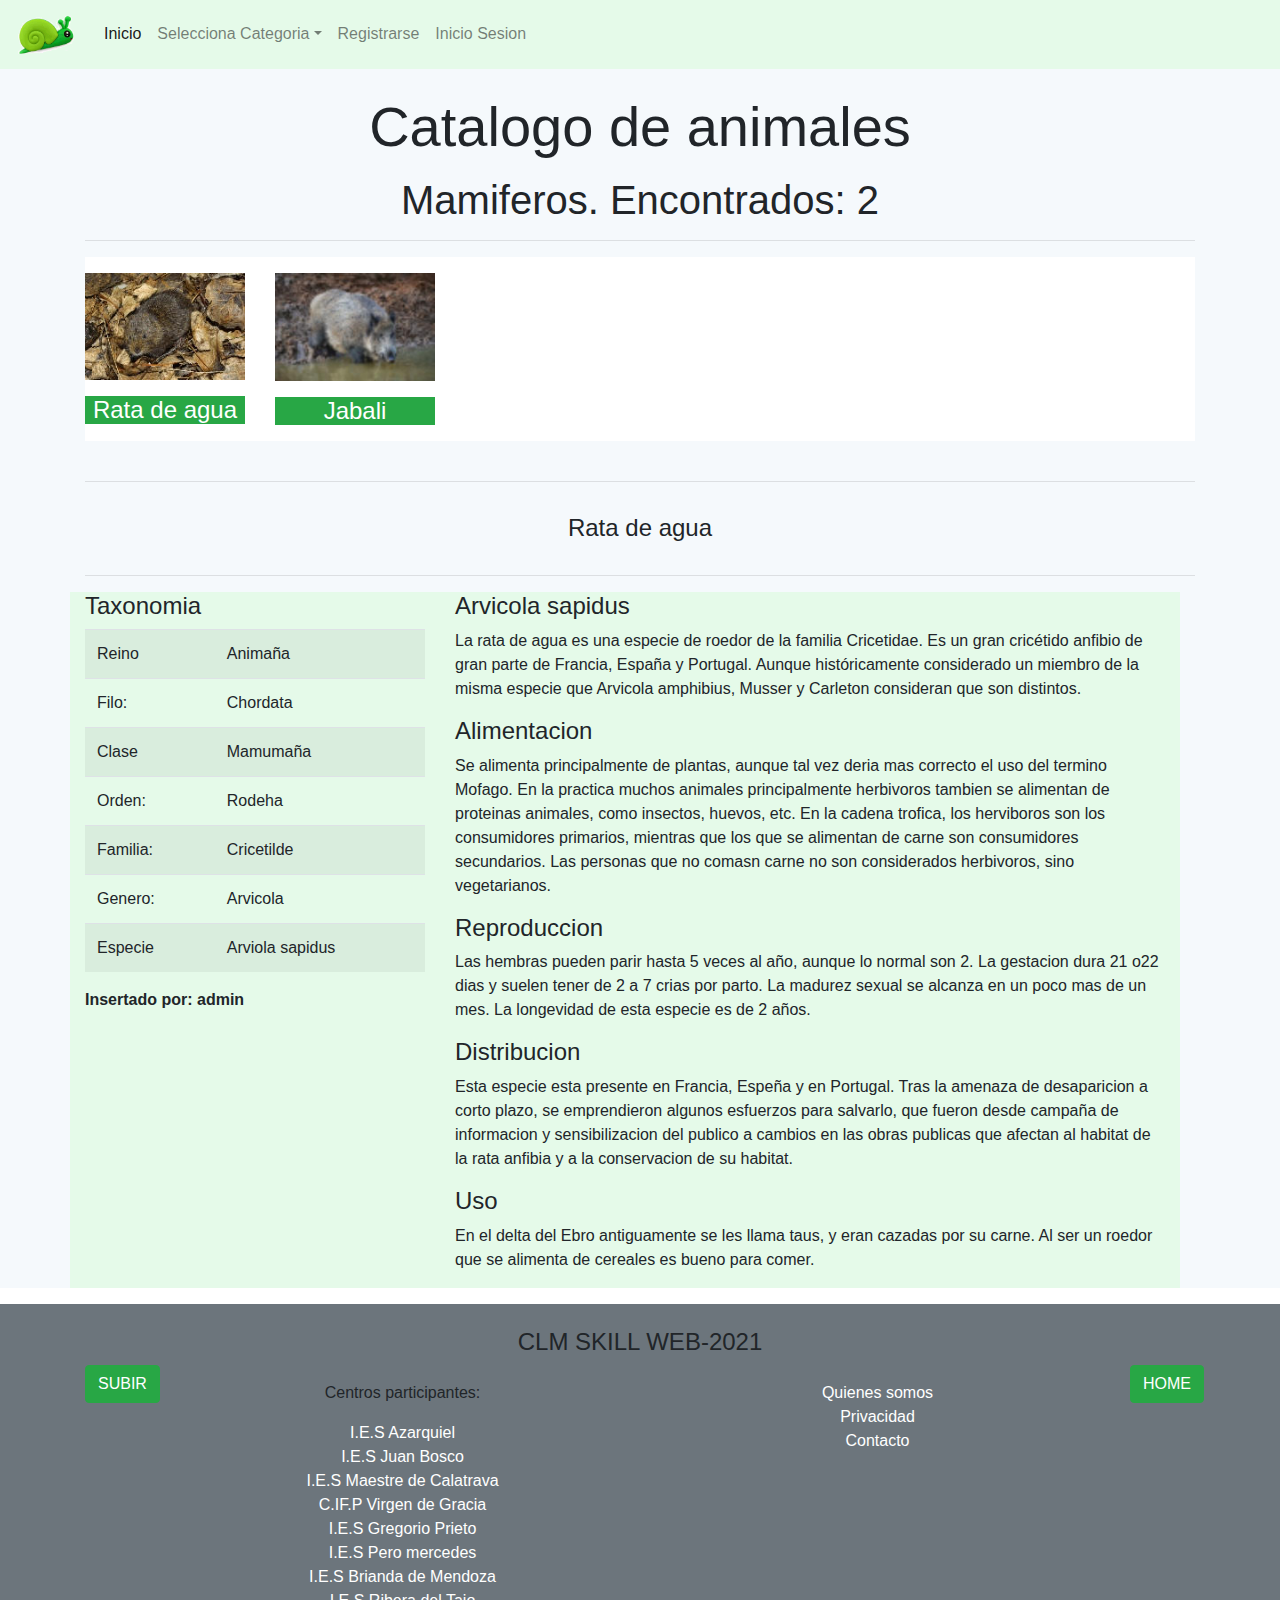
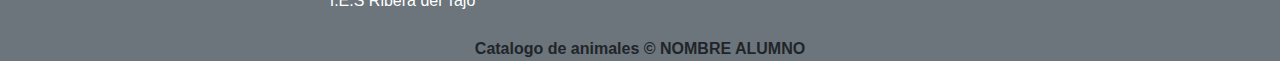
==== Mamiferos.html @ c8aa9f34 "Terminado" ====
<!doctype html>
<html lang="en">

<head>
    <title>Mamiferos</title>
    <!-- Required meta tags -->
    <meta charset="utf-8">
    <meta name="viewport" content="width=device-width, initial-scale=1, shrink-to-fit=no">

    <!-- Bootstrap CSS -->
    <link rel="stylesheet" href="https://stackpath.bootstrapcdn.com/bootstrap/4.3.1/css/bootstrap.min.css"
        integrity="sha384-ggOyR0iXCbMQv3Xipma34MD+dH/1fQ784/j6cY/iJTQUOhcWr7x9JvoRxT2MZw1T" crossorigin="anonymous">
    <link rel="stylesheet" href="css/style.css">
    <link rel="icon" href="img/logos/favicon.ico">
</head>

<body>
    <div class="container-fluid  m-0 p-0 bg-container">
        <a name="arriba"></a>
        <nav class="navbar navbar-expand-sm navbar-light bg-menu">
            <a class="navbar-brand" href="index.html"><img src="img/logos/logo.png" alt="" width="64"></a>
            <button class="navbar-toggler d-lg-none" type="button" data-toggle="collapse"
                data-target="#collapsibleNavId" aria-controls="collapsibleNavId" aria-expanded="false"
                aria-label="Toggle navigation">
                <span class="navbar-toggler-icon"></span>
            </button>
            <div class="collapse navbar-collapse" id="collapsibleNavId">
                <ul class="navbar-nav mr-auto mt-2 mt-lg-0">
                    <li class="nav-item active">
                        <a class="nav-link" href="index.html">Inicio <span class="sr-only">(current)</span></a>
                    </li>
                    <li class="nav-item dropdown">
                        <a class="nav-link dropdown-toggle" href="#" id="dropdownId" data-toggle="dropdown"
                            aria-haspopup="true" aria-expanded="false">Selecciona Categoria</a>
                        <div class="dropdown-menu" aria-labelledby="dropdownId">
                            <a class="dropdown-item" href="#">Anfibios</a>
                            <a class="dropdown-item" href="#">Aves</a>
                            <a class="dropdown-item" href="Mamiferos.html">Mamiferos</a>
                            <a class="dropdown-item" href="#">Peces</a>
                            <a class="dropdown-item" href="#">Reptiles</a>
                        </div>
                    </li>
                    <li class="nav-item">
                        <a class="nav-link" data-toggle="modal" data-target="#registrouser" href="#">Registrarse</a>
                    </li>
                    <li class="nav-item">
                        <a class="nav-link" data-toggle="modal" data-target="#iniciouser" href="#">Inicio Sesion</a>
                    </li>
                </ul>

            </div>
        </nav>
        <div class="bg-home">
            <div class="container py-4">
                <p class="text-center display-4">Catalogo de animales</p>
                <h1 class="text-center">Mamiferos. Encontrados: 2</h3>
                    <hr>
                    <div class="bg-white">
                        <div class="row flex-nowrap overflow-auto">
                            <div class="col-6 col-md-4 col-lg-3 col-xl-2">
                                <img src="img/ratadeagua.jpg" alt="" class="img-fluid mt-3 ">
                                <h4 class="bg-success text-center text-white mt-3  mb-3">Rata de agua</h4>
                            </div>
                            <div class="col-6 col-md-4 col-lg-3 col-xl-2">
                                <img src="img/jabali.jpg" alt="" class="img-fluid mt-3">
                                <h4 class="bg-success text-center text-white mt-3  mb-3">Jabali</h4>
                            </div>
                        </div>
                    </div>
            </div>
        </div>
        <div class="container">
            <hr>
            <h4 class="text-center p-3">Rata de agua</h4>
            <hr>
            <div class="row arvicola no-wrap w-100">
                <div class="col-md-4 ">
                    <h4>Taxonomia</h4>
                    <table class="table table-striped w-100 ">
                        <tbody class="w-100 p-100 ">
                            <tr>
                                <td scope="row">Reino</td>
                                <td>Animaña</td>

                            </tr>
                            <tr>
                                <td scope="row">Filo:</td>
                                <td>Chordata</td>

                            </tr>
                            <tr>
                                <td scope="row">Clase</td>
                                <td>Mamumaña</td>

                            </tr>
                            <tr>
                                <td scope="row">Orden:</td>
                                <td>Rodeha</td>

                            </tr>
                            <tr>
                                <td scope="row">Familia:</td>
                                <td>Cricetilde</td>

                            </tr>
                            <tr>
                                <td scope="row">Genero:</td>
                                <td>Arvicola</td>

                            </tr>
                            <tr>
                                <td scope="row">Especie</td>
                                <td>Arviola sapidus</td>

                            </tr>
                        </tbody>
                    </table>
                    <p class="mt-3"><strong>Insertado por: admin</strong> </p>
                </div>
                <div class="col-md-8 ">
                    <h4>Arvicola sapidus</h4>
                    <p>
                        La rata de agua es una especie de roedor de la familia Cricetidae.
                        Es un gran cricétido anfibio de gran parte de Francia, España y Portugal.
                        Aunque históricamente considerado un miembro de la misma especie que Arvicola
                        amphibius, Musser y Carleton consideran que son distintos.​
                    </p>
                    <h4>Alimentacion</h4>
                    <p>Se alimenta principalmente de plantas, aunque tal vez deria mas correcto el uso del termino
                        Mofago.
                        En la practica muchos animales principalmente herbivoros tambien se alimentan de proteinas
                        animales, como insectos, huevos, etc. En la cadena trofica, los herviboros son los
                        consumidores primarios, mientras que los
                        que se alimentan de carne son consumidores secundarios. Las personas
                        que no comasn carne no son considerados herbivoros, sino vegetarianos.
                    </p>
                    <h4>Reproduccion</h4>
                    <p>Las hembras pueden parir hasta 5 veces al año, aunque lo normal son 2. La gestacion dura 21
                        o22
                        dias y suelen tener de 2 a 7 crias por parto. La madurez sexual se alcanza en un poco mas de
                        un
                        mes. La longevidad de esta especie es de 2 años.
                    </p>
                    <h4>Distribucion</h4>
                    <p>Esta especie esta presente en Francia, Espeña y en Portugal. Tras la amenaza de desaparicion
                        a corto
                        plazo, se emprendieron algunos esfuerzos para salvarlo, que fueron desde campaña de
                        informacion
                        y sensibilizacion del publico a cambios en las obras publicas que afectan al habitat de la
                        rata anfibia
                        y a la conservacion de su habitat.
                    </p>
                    <h4>Uso</h4>
                    <p>En el delta del Ebro antiguamente se les llama taus, y eran cazadas por su carne. Al ser un
                        roedor que
                        se alimenta de cereales es bueno para comer.
                    </p>
                </div>
            </div>
        </div>
    </div>
    </div>
    </div>
    </div>
    <!-- Footer -->
    <div class="footer bg-footer mt-3">
        <h4 class="text-center pt-4">CLM SKILL WEB-2021</h4>
        <div class="container mb-4">
            <div class="row">
                <!-- Footer parte derecha -->
                <div class="col-1">
                    <form action="">
                        <a href="#arriba"><button type="submit" class="btn btn-success">SUBIR</button></a>
                    </form>
                </div>
                <div class="col-5">
                    <p class="text-center m-3">Centros participantes:</p>
                    <p class="text-center m-0 text-white">I.E.S Azarquiel</p>
                    <p class="text-center m-0 text-white">I.E.S Juan Bosco</p>
                    <p class="text-center m-0 text-white">I.E.S Maestre de Calatrava</p>
                    <p class="text-center m-0 text-white">C.IF.P Virgen de Gracia</p>
                    <p class="text-center m-0 text-white">I.E.S Gregorio Prieto</p>
                    <p class="text-center m-0 text-white">I.E.S Pero mercedes</p>
                    <p class="text-center m-0 text-white">I.E.S Brianda de Mendoza</p>
                    <p class="text-center m-0 text-white">I.E.S Ribera del Tajo</p>

                </div>

                <!-- Footer parte izquierda -->

                <div class="col-5 mt-3">
                    <a href="Quienes Somos.html">
                        <p class="text-center m-0 text-white">Quienes somos</p>
                    </a>
                    <a href="#">
                        <p class="text-center m-0 text-white" data-toggle="modal" data-target="#privacidad">
                            Privacidad</p>
                    </a>
                    <a href="#" class="sinbordes">
                        <p class="text-center m-0 text-white" data-toggle="modal" data-target="#contactar">
                            Contacto</p>
                    </a>
                </div>
                <div class="col-1">
                    <a href="index.html"><button class="btn btn-success">HOME</button></a>
                </div>

            </div>
        </div>
        <div>
            <b>
                <p class="text-center m-0 p-0">Catalogo de animales &#169 NOMBRE ALUMNO</p>
            </b>
        </div>
    </div>
    </div>

    </div>
    </div>


    <!-- Optional JavaScript -->
    <!-- jQuery first, then Popper.js, then Bootstrap JS -->
    <script src="https://code.jquery.com/jquery-3.3.1.slim.min.js"
        integrity="sha384-q8i/X+965DzO0rT7abK41JStQIAqVgRVzpbzo5smXKp4YfRvH+8abtTE1Pi6jizo"
        crossorigin="anonymous"></script>
    <script src="https://cdnjs.cloudflare.com/ajax/libs/popper.js/1.14.7/umd/popper.min.js"
        integrity="sha384-UO2eT0CpHqdSJQ6hJty5KVphtPhzWj9WO1clHTMGa3JDZwrnQq4sF86dIHNDz0W1"
        crossorigin="anonymous"></script>
    <script src="https://stackpath.bootstrapcdn.com/bootstrap/4.3.1/js/bootstrap.min.js"
        integrity="sha384-JjSmVgyd0p3pXB1rRibZUAYoIIy6OrQ6VrjIEaFf/nJGzIxFDsf4x0xIM+B07jRM"
        crossorigin="anonymous"></script>


         <!-- El identificador de modal de comentario para contactar es #contactar -->
  <!-- MODAL DE ESCRIBIR UN COMENTARIO PARA CONTACTAR -->
  <div class="modal fade" id="contactar" tabindex="-1" role="dialog" aria-labelledby="modelTitleId" aria-hidden="true">
    <div class="modal-dialog" role="document">
      <div class="modal-content">
        <div class="modal-header">
          <h5 class="modal-title w-100 text-center">Escribe un comentario para contactar</h5>
        </div>
        <div class="modal-body">
          <form action="#" method="post">
            <div class="form-group">
              <label for="usuario">Nombre</label>
              <input type="text" class="form-control" id="exampleInputEmail1" aria-describedby="emailHelp">
            </div>
            <div class="form-group">
              <label for="usuario">Tu E-mail</label>
              <input type="email" class="form-control" id="exampleInputEmail1" aria-describedby="emailHelp">
            </div>
            <div>
              <p>Tu comentario</p>
              <textarea name="tucomentario" class="w-100" cols="20" rows="5"></textarea>
            </div>
          </form>
        </div>
        <div class="modal-footer">
          <button type="submit" class="btn btn-primary w-100 bg-success">Enviar</button>
        </div>
      </div>
    </div>
  </div>


    <!-- MODAL DE REGISTRO DE USUARIO-->
    <div class="modal fade" id="registrouser" tabindex="-1" role="dialog" aria-labelledby="modelTitleId"
        aria-hidden="true">
        <div class="modal-dialog" role="document">
            <div class="modal-content">
                <div class="modal-header">
                    <h5 class="modal-title w-100 text-center">Registro de usuario</h5>
                </div>
                <div class="modal-body">
                    <form action="#" method="post">
                        <div class="form-group">
                            <label for="usuario">Usuario</label>
                            <input type="text" class="form-control" id="exampleInputEmail1" aria-describedby="emailHelp"
                                placeholder="Introduce tu Usuario">
                        </div>
                        <div class="form-group">
                            <label for="contraseña">Contraseña</label>
                            <input type="password" class="form-control" id="exampleInputPassword1"
                                placeholder="Contraseña">
                        </div>
                        <div class="form-group">
                            <label for="exampleInputPassword1">Repite la contraseña</label>
                            <input type="password" class="form-control" id="exampleInputPassword1"
                                placeholder="Repite la contraseña">
                        </div>
                        <div class="form-group">
                            <label for="email">Email</label>
                            <input type="email" class="form-control" id="exampleInputEmail1"
                                aria-describedby="emailHelp" placeholder="abcd@gmail.com">
                        </div>
                        <div class="form-group">
                            <label for="direccion">Dirección</label>
                            <input type="text" class="form-control" id="exampleInputEmail1" aria-describedby="emailHelp"
                                placeholder="Introduce tu dirección">
                        </div>
                        <div class="form-group">
                            <label for="telefono">Telefono</label>
                            <input type="tel" class="form-control" id="exampleInputEmail1" aria-describedby="emailHelp"
                                placeholder="Introduce tu telefono">
                        </div>
                    </form>
                </div>
                <div class="modal-footer">
                    <button type="submit" class="btn btn-primary w-100 bg-success">Registrarse</button>
                </div>
            </div>
        </div>
    </div>



    <!-- Modal INICIA SESIÓN -->
    <div class="modal fade" id="iniciouser" tabindex="-1" role="dialog" aria-labelledby="modelTitleId"
        aria-hidden="true">
        <div class="modal-dialog modal-sm" role="document">
            <!-- Cambiar el tamaño modal-sm -->
            <div class="modal-content bg-gris">
                <!-- Cambiar lo de arriba con el color que sea. Y ponerlo en el css igual -->
                <h3 class="modal-title w-100 text-center">INICIA SESIÓN</h3>
                <div class="modal-body bg-blanco m-4 border">
                    <!-- Meterle borde-->
                    <form>
                        <div class="form-group">
                            <label for="exampleInputEmail1">Usuario</label>
                            <input type="email" class="form-control" id="email" aria-describedby="emailHelp">
                        </div>
                        <div class="form-group">
                            <label for="exampleInputPassword1">Contraseña</label>
                            <input type="password" class="form-control" id="exampleInputPassword1">
                        </div>
                        <button type="submit" class="btn btn-primary bg-success w-100">ENTRAR</button>
                    </form>
                </div>
            </div>
        </div>
    </div>

    <!-- Modal -->
    <div class="modal fade bd-example-modal-xl" id="privacidad" tabindex="-1" role="dialog"
        aria-labelledby="modelTitleId" aria-hidden="true">
        <div class="modal-dialog modal-xl" role="document">
            <div class="modal-content">
                <div class="modal-header">
                    <h5 class="modal-title">Privacidad</h5>
                </div>
                <div class="modal-body">
                    <h1>Términos y condiciones de uso</h1>
                    <h4>1. Datos generales</h4>
                    <p><strong> acuerdo con el artículo 10 de la Ley 34/2002, de 11 de julio, de Servicios de la
                            Sociedad de la
                            Información y de Comercio Electrónico ponemos a su disposición los siguientes datos:
                        </strong> <br>

                        catalogodeanimales.es está domiciliada en la calle Ronda S/N, con CIF B556677. Inscrita en el
                        Registro
                        Mercantil de Talavera de la Reina, Vol. xxxx, Folio xxxx, Hoja xxxx, Inscripción xxx. <br>

                        En la web catalogodeanimales.es hay una serie de contenidos de carácter informativo sobre
                        animales,
                        especies, y características. <strong> Su principal objetivo </strong>es facilitar a los clientes
                        y al
                        público en general, la
                        información relativa a la empresa, a los productos y servicios que se ofrecen. <br>
                    </p>
                    <h4>2. Política de privacidad</h4>
                    <p>En cumplimiento de lo dispuesto en la <strong> Ley Orgánica 15/1999, de 13 de Diciembre, de
                            Protección de
                            Datos de
                            Carácter Personal (LOPD)</strong> se informa al usuario que todos los datos que nos
                        proporcione serán
                        incorporados a
                        un fichero, creado y mantenido bajo la responsabilidad de catalogodeanimales.es. <br>

                        Siempre <strong> se va a respetar la confidencialidad de sus datos personales</strong> que sólo
                        serán
                        utilizados con la
                        finalidad de gestionar los servicios ofrecidos, atender a las solicitudes que nos plantee,
                        realizar tareas
                        administrativas, así como remitir información técnica, comercial o publicitaria por vía
                        ordinaria o
                        electrónica. <br>

                        Para ejercer sus derechos de oposición, rectificación o cancelación deberá dirigirse a la sede
                        de la empresa
                        C/Ronda S/N de Talavera de la Reina, escribirnos al siguiente correo
                        contacto@catalogodeanimales.es o
                        llámanos al 777888999.</p>
                    <h4>3. Condiciones de uso</h4>
                    <p> <strong>Las condiciones de acceso y uso del presente sitio web se rigen por la legalidad vigente
                            y por el
                            principio
                            de buena fe </strong>comprometiéndose el usuario a realizar un buen uso de la web. No se
                        permiten
                        conductas que vayan
                        contra la ley, los derechos o intereses de terceros. <br>

                        Ser usuario de la web de catalogodeanimales.es implica que reconoce haber leído y aceptado las
                        presentes
                        condiciones y lo que las extienda la normativa legal aplicable en esta materia. Si por el motivo
                        que fuere
                        no está de acuerdo con estas condiciones no continúe usando esta web. <br>

                        Cualquier tipo de notificación y/o reclamación solamente será válida por notificación escrita
                        y/o correo
                        certificado. <br>
                    </p>
                    <h4>4. Responsabilidades</h4>
                    <p> <strong>catalogodeanimales.es, no se hace responsable de la información y contenidos almacenados
                            en foros,
                            redes
                            sociales o cualesquier otro medio </strong>que permita a terceros publicar contenidos de
                        forma
                        independiente en la
                        página web del prestador. <br>

                        Sin embargo, teniendo en cuenta los art. 11 y 16 de la LSSI-CE, catalogodeanimales.es se
                        compromete a la
                        retirada o en su caso bloqueo de aquellos contenidos que pudieran afectar o contravenir la
                        legislación
                        nacional o internacional, derechos de terceros o la moral y el orden público. <br>

                        <strong>Tampoco la empresa se responsabilizará de los daños y perjuicios que se produzcan por
                            fallos o malas
                            configuraciones del software instalado en el ordenador del internauta.</strong> Se excluye
                        toda
                        responsabilidad por
                        alguna incidencia técnica o fallo que se produzca cuando el usuario se conecte a internet.
                        Igualmente no se
                        garantiza la inexistencia de interrupciones o errores en el acceso al sitio web. <br>

                        Así mismo, <strong>catalogodeanimales.es se reserva el derecho a actualizar, modificar o
                            eliminar la
                            información
                            contenida en su página web,</strong> así como la configuración o presentación del mismo, en
                        cualquier
                        momento sin
                        asumir alguna responsabilidad por ello. <br>

                        Le comunicamos que cualquier precio que pueda ver en nuestra web será solamente orientativo. Si
                        el usuario
                        desea saber con exactitud el precio o si el producto en el momento actual cuenta con alguna
                        oferta de la
                        cual se puede beneficiar ha de acudir a alguna de las tiendas físicas con las que cuenta
                        catalogodeanimales.es. <br>
                    </p>
                    <h4>5. Propiedad intelectual e industrial</h4>
                    <p><strong>catalogodeanimales.es es titular de todos los derechos sobre el software de la
                            publicación digital
                            así como
                            de los derechos de propiedad industrial e intelectual referidos a los contenidos que se
                            incluyan,</strong>
                        a
                        excepción de los derechos sobre productos y servicios de carácter público que no son propiedad
                        de esta
                        empresa. <br>

                        <strong>Ningún material publicado en esta web podrá ser reproducido, copiado o publicado
                        </strong>sin el
                        consentimiento por
                        escrito de catalogodeanimales.es. <br>

                        Toda la información que se reciba en la web, como comentarios, sugerencias o ideas, se
                        considerará cedida a
                        catalogodeanimales.es de manera gratuita. No debe enviarse información que NO pueda ser tratada
                        de este
                        modo. <br>

                        Todos los productos y servicios de estas páginas que NO son propiedad de catalogodeanimales.es
                        son marcas
                        registradas de sus respectivos propietarios y son reconocidas como tales por nuestra empresa.
                        Solamente
                        aparecen en la web de catalogodeanimales.es a efectos de promoción y de recopilación de
                        información. Estos
                        propietarios pueden solicitar la modificación o eliminación de la información que les pertenece.
                    </p>
                    <h4>6. Politica de cookies.</h4>
                    <p><strong>catalogodeanimales.es por su propia cuenta o la de un tercero contratado para prestación
                            de
                            servicios de
                            medición, pueden utilizar cookies cuando el usuario navega por el sitio web. Las cookies son
                            ficheros
                            enviados al navegador por medio de un servicio web con la finalidad de registrar las
                            actividades del
                            usuario
                            durante su tiempo de navegación.</strong> <br>

                        Las cookies utilizadas se asocian únicamente con un usuario anónimo y su ordenador, y no
                        proporcionan por sí
                        mismas los datos personales del usuario. <br>

                        <strong>Mediante el uso de las cookies resulta posible que el servidor donde se encuentra la web
                            reconozca
                            el
                            navegador web utilizado por el usuario con la finalidad de que la navegación sea más
                            sencilla.</strong> Se
                        utilizan
                        también para medir la audiencia y parámetros del tráfico, controlar el proceso y número de
                        entradas. <br>

                        El usuario tiene la posibilidad de configurar su navegador para ser avisado de la recepción de
                        cookies y
                        para impedir su instalación en su equipo. Por favor consulte las instrucciones y manuales de su
                        navegador
                        para ampliar esta información. <br>

                        Para utilizar el sitio web no es necesario que el usuario permita la instalación de las cookies
                        enviadas al
                        sitio web, o el tercero que actúe en su nombre, sin perjuicio de que sea necesario que el
                        usuario inicie una
                        sesión tal en cada uno de los servicios cuya prestación requiera el previo registro. <br>

                        En todo caso <strong>las cookies tienen un carácter temporal </strong>con la única finalidad de
                        hacer más
                        eficaz su
                        transmisión ulterior. En ningún caso se utilizará cookies para recoger información de carácter
                        personal.
                    </p>
                </div>
            </div>
        </div>
    </div>
    <!-- El identificador del modal de registro de usuario es registrouser -->
    <!-- Button trigger modal -->


    <!-- MODAL DE REGISTRO DE USUARIO-->
    <div class="modal fade" id="registrouser" tabindex="-1" role="dialog" aria-labelledby="modelTitleId"
        aria-hidden="true">
        <div class="modal-dialog" role="document">
            <div class="modal-content">
                <div class="modal-header bg-gris">
                    <h3 class="modal-title w-100 text-center">Registro de usuario</h3>
                </div>
                <div class="modal-body">
                    <form action="#" method="post">
                        <div class="form-group">
                            <label for="usuario">Usuario</label>
                            <input type="text" class="form-control" id="exampleInputEmail1" aria-describedby="emailHelp"
                                placeholder="Introduce tu Usuario">
                        </div>
                        <div class="form-group">
                            <label for="contraseña">Contraseña</label>
                            <input type="password" class="form-control" id="exampleInputPassword1"
                                placeholder="Contraseña">
                        </div>
                        <div class="form-group">
                            <label for="exampleInputPassword1">Repite la contraseña</label>
                            <input type="password" class="form-control" id="exampleInputPassword1"
                                placeholder="Repite la contraseña">
                        </div>
                        <div class="form-group">
                            <label for="email">Email</label>
                            <input type="email" class="form-control" id="exampleInputEmail1"
                                aria-describedby="emailHelp" placeholder="abcd@gmail.com">
                        </div>
                        <div class="form-group">
                            <label for="direccion">Dirección</label>
                            <input type="text" class="form-control" id="exampleInputEmail1" aria-describedby="emailHelp"
                                placeholder="Introduce tu dirección">
                        </div>
                        <div class="form-group">
                            <label for="telefono">Telefono</label>
                            <input type="tel" class="form-control" id="exampleInputEmail1" aria-describedby="emailHelp"
                                placeholder="Introduce tu telefono">
                        </div>
                    </form>
                </div>
                <div class="modal-footer">
                    <button type="submit" class="btn btn-primary w-100 bg-success">Registrarse</button>
                </div>
            </div>
        </div>
    </div>
</body>

</html>
---- css/style.css ----
.bg-menu {
    background-color: #E5FAE9;
}
.bg-footer {
    background-color: #6C757C;
}
.w-100{
    width: 100%;
}

.auto{
    margin: 0 auto;
}
.sinbordes{
    text-decoration: none;
}
.bg-container{
    background-color: #f5f9fc;
}
.arvicola{
    background-color: #E5FAE9;
}
.bg-tablaimpar{
    background-color: #D8EDDC;
}
.bg-tablapar{
    background-color: #E5FAE9;
}
.w-25{
    width: 25%;
}
.w-70{
    width: 75%;
}
.text-deco{
    text-decoration: none  ;
    border: none;    
}
.nowrap{
    flex-wrap: nowrap;
    overflow: auto;
}
.bg-gris {
    background-color:  #f5f9fc;
}
.bg-blanco {
    background-color: white;
}
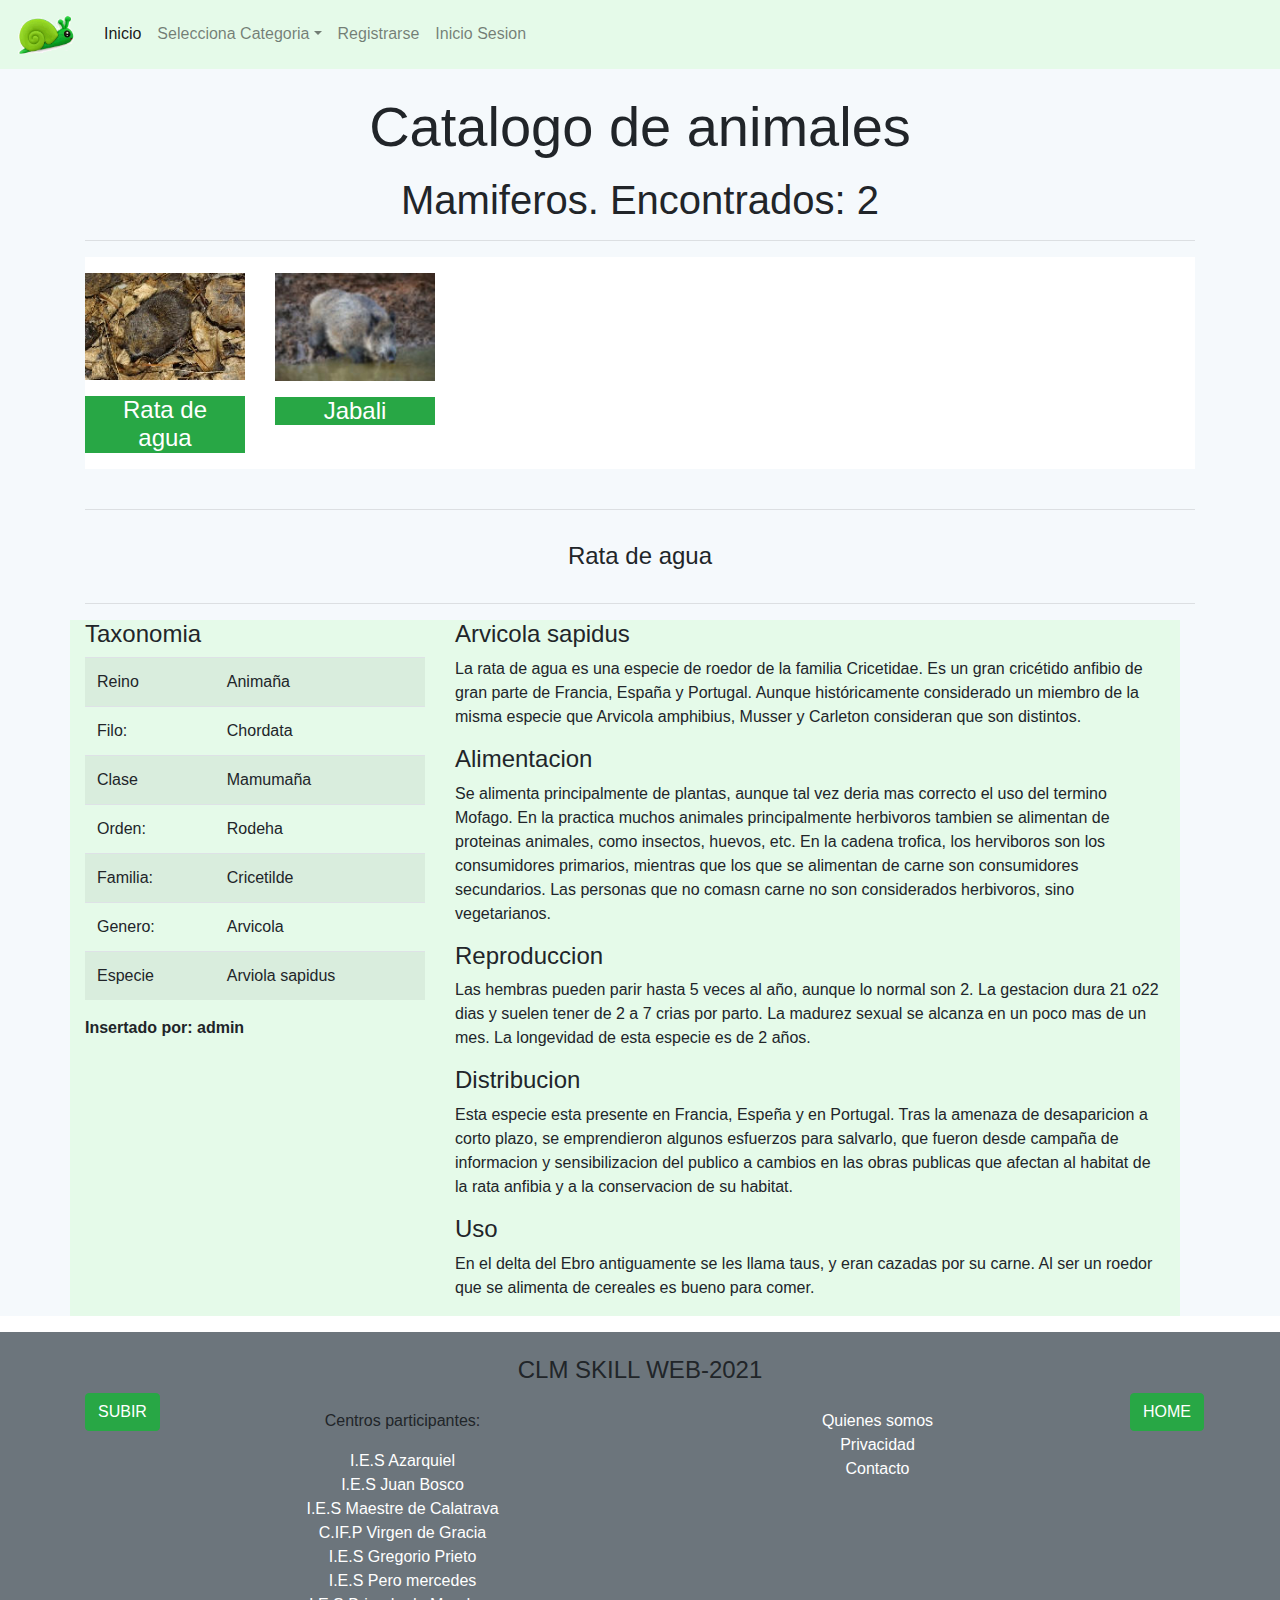
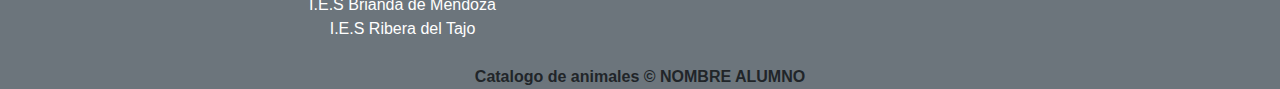
==== commit d6f03444: "terminado" ====
--- a/Mamiferos.html
+++ b/Mamiferos.html
@@ -58,12 +58,12 @@
                     <div class="bg-white">
                         <div class="row flex-nowrap overflow-auto">
                             <div class="col-6 col-md-4 col-lg-3 col-xl-2">
-                                <img src="img/ratadeagua.jpg" alt="" class="img-fluid mt-3 ">
-                                <h4 class="bg-success text-center text-white mt-3  mb-3">Rata de agua</h4>
+                                <img src="img/ratadeagua.jpg" alt="" class="img-fluid mt-3 w-100">
+                                <h4 class="bg-success container-fluid text-center text-white mt-3  mb-3">Rata de agua</h4>
                             </div>
                             <div class="col-6 col-md-4 col-lg-3 col-xl-2">
-                                <img src="img/jabali.jpg" alt="" class="img-fluid mt-3">
-                                <h4 class="bg-success text-center text-white mt-3  mb-3">Jabali</h4>
+                                <img src="img/jabali.jpg" alt="" class="img-fluid mt-3 w-100">
+                                <h4 class="bg-success container-fluid text-center text-white mt-3  mb-3">Jabali</h4>
                             </div>
                         </div>
                     </div>
@@ -175,14 +175,14 @@
                 </div>
                 <div class="col-5">
                     <p class="text-center m-3">Centros participantes:</p>
-                    <p class="text-center m-0 text-white">I.E.S Azarquiel</p>
-                    <p class="text-center m-0 text-white">I.E.S Juan Bosco</p>
-                    <p class="text-center m-0 text-white">I.E.S Maestre de Calatrava</p>
-                    <p class="text-center m-0 text-white">C.IF.P Virgen de Gracia</p>
-                    <p class="text-center m-0 text-white">I.E.S Gregorio Prieto</p>
-                    <p class="text-center m-0 text-white">I.E.S Pero mercedes</p>
-                    <p class="text-center m-0 text-white">I.E.S Brianda de Mendoza</p>
-                    <p class="text-center m-0 text-white">I.E.S Ribera del Tajo</p>
+                    <a href="http://www.ies-azarquiel.es/"><p class="text-center m-0 text-white">I.E.S Azarquiel</p></a>
+                    <a href="http://www.iesjuanbosco.es/"><p class="text-center m-0 text-white">I.E.S Juan Bosco</p></a>
+                    <a href="http://iesmaestredecalatrava.es/"><p class="text-center m-0 text-white">I.E.S Maestre de Calatrava</p></a>
+                    <a href="https://cifpvirgendegracia.com/ "><p class="text-center m-0 text-white">C.IF.P Virgen de Gracia</p></a>
+                    <a href="http://www.iesgregorioprieto.com/"><p class="text-center m-0 text-white">I.E.S Gregorio Prieto</p></a>
+                    <a href="https://www.iespedromercedes.es/"><p class="text-center m-0 text-white">I.E.S Pero mercedes</p></a>
+                    <a href="http://briandademendoza.es/"><p class="text-center m-0 text-white">I.E.S Brianda de Mendoza</p></a>
+                    <a href="http://riberadeltajo.es/nuevaweb/"><p class="text-center m-0 text-white">I.E.S Ribera del Tajo</p></a>
 
                 </div>
 
@@ -232,47 +232,227 @@
         crossorigin="anonymous"></script>
 
 
-         <!-- El identificador de modal de comentario para contactar es #contactar -->
-  <!-- MODAL DE ESCRIBIR UN COMENTARIO PARA CONTACTAR -->
-  <div class="modal fade" id="contactar" tabindex="-1" role="dialog" aria-labelledby="modelTitleId" aria-hidden="true">
-    <div class="modal-dialog" role="document">
-      <div class="modal-content">
-        <div class="modal-header">
-          <h5 class="modal-title w-100 text-center">Escribe un comentario para contactar</h5>
-        </div>
-        <div class="modal-body">
-          <form action="#" method="post">
-            <div class="form-group">
-              <label for="usuario">Nombre</label>
-              <input type="text" class="form-control" id="exampleInputEmail1" aria-describedby="emailHelp">
-            </div>
-            <div class="form-group">
-              <label for="usuario">Tu E-mail</label>
-              <input type="email" class="form-control" id="exampleInputEmail1" aria-describedby="emailHelp">
-            </div>
-            <div>
-              <p>Tu comentario</p>
-              <textarea name="tucomentario" class="w-100" cols="20" rows="5"></textarea>
-            </div>
-          </form>
-        </div>
-        <div class="modal-footer">
-          <button type="submit" class="btn btn-primary w-100 bg-success">Enviar</button>
-        </div>
-      </div>
-    </div>
-  </div>
+    <!-- Modal -->
+    <div class="modal fade bd-example-modal-xl" id="privacidad" tabindex="-1" role="dialog"
+        aria-labelledby="modelTitleId" aria-hidden="true">
+        <div class="modal-dialog modal-xl" role="document">
+            <div class="modal-content">
+                <div class="modal-header">
+                    <h5 class="modal-title">Privacidad</h5>
+                </div>
+                <div class="modal-body">
+                    <h1>Términos y condiciones de uso</h1>
+                    <h4>1. Datos generales</h4>
+                    <p><strong> acuerdo con el artículo 10 de la Ley 34/2002, de 11 de julio, de Servicios de la
+                            Sociedad de la
+                            Información y de Comercio Electrónico ponemos a su disposición los siguientes datos:
+                        </strong> <br>
+
+                        catalogodeanimales.es está domiciliada en la calle Ronda S/N, con CIF B556677. Inscrita en
+                        el
+                        Registro
+                        Mercantil de Talavera de la Reina, Vol. xxxx, Folio xxxx, Hoja xxxx, Inscripción xxx. <br>
+
+                        En la web catalogodeanimales.es hay una serie de contenidos de carácter informativo sobre
+                        animales,
+                        especies, y características. <strong> Su principal objetivo </strong>es facilitar a los
+                        clientes
+                        y al
+                        público en general, la
+                        información relativa a la empresa, a los productos y servicios que se ofrecen. <br>
+                    </p>
+                    <h4>2. Política de privacidad</h4>
+                    <p>En cumplimiento de lo dispuesto en la <strong> Ley Orgánica 15/1999, de 13 de Diciembre, de
+                            Protección de
+                            Datos de
+                            Carácter Personal (LOPD)</strong> se informa al usuario que todos los datos que nos
+                        proporcione serán
+                        incorporados a
+                        un fichero, creado y mantenido bajo la responsabilidad de catalogodeanimales.es. <br>
+
+                        Siempre <strong> se va a respetar la confidencialidad de sus datos personales</strong> que
+                        sólo
+                        serán
+                        utilizados con la
+                        finalidad de gestionar los servicios ofrecidos, atender a las solicitudes que nos plantee,
+                        realizar tareas
+                        administrativas, así como remitir información técnica, comercial o publicitaria por vía
+                        ordinaria o
+                        electrónica. <br>
+
+                        Para ejercer sus derechos de oposición, rectificación o cancelación deberá dirigirse a la
+                        sede
+                        de la empresa
+                        C/Ronda S/N de Talavera de la Reina, escribirnos al siguiente correo
+                        contacto@catalogodeanimales.es o
+                        llámanos al 777888999.</p>
+                    <h4>3. Condiciones de uso</h4>
+                    <p> <strong>Las condiciones de acceso y uso del presente sitio web se rigen por la legalidad
+                            vigente
+                            y por el
+                            principio
+                            de buena fe </strong>comprometiéndose el usuario a realizar un buen uso de la web. No se
+                        permiten
+                        conductas que vayan
+                        contra la ley, los derechos o intereses de terceros. <br>
+
+                        Ser usuario de la web de catalogodeanimales.es implica que reconoce haber leído y aceptado
+                        las
+                        presentes
+                        condiciones y lo que las extienda la normativa legal aplicable en esta materia. Si por el
+                        motivo
+                        que fuere
+                        no está de acuerdo con estas condiciones no continúe usando esta web. <br>
+
+                        Cualquier tipo de notificación y/o reclamación solamente será válida por notificación
+                        escrita
+                        y/o correo
+                        certificado. <br>
+                    </p>
+                    <h4>4. Responsabilidades</h4>
+                    <p> <strong>catalogodeanimales.es, no se hace responsable de la información y contenidos
+                            almacenados
+                            en foros,
+                            redes
+                            sociales o cualesquier otro medio </strong>que permita a terceros publicar contenidos de
+                        forma
+                        independiente en la
+                        página web del prestador. <br>
+
+                        Sin embargo, teniendo en cuenta los art. 11 y 16 de la LSSI-CE, catalogodeanimales.es se
+                        compromete a la
+                        retirada o en su caso bloqueo de aquellos contenidos que pudieran afectar o contravenir la
+                        legislación
+                        nacional o internacional, derechos de terceros o la moral y el orden público. <br>
+
+                        <strong>Tampoco la empresa se responsabilizará de los daños y perjuicios que se produzcan
+                            por
+                            fallos o malas
+                            configuraciones del software instalado en el ordenador del internauta.</strong> Se
+                        excluye
+                        toda
+                        responsabilidad por
+                        alguna incidencia técnica o fallo que se produzca cuando el usuario se conecte a internet.
+                        Igualmente no se
+                        garantiza la inexistencia de interrupciones o errores en el acceso al sitio web. <br>
+
+                        Así mismo, <strong>catalogodeanimales.es se reserva el derecho a actualizar, modificar o
+                            eliminar la
+                            información
+                            contenida en su página web,</strong> así como la configuración o presentación del mismo,
+                        en
+                        cualquier
+                        momento sin
+                        asumir alguna responsabilidad por ello. <br>
+
+                        Le comunicamos que cualquier precio que pueda ver en nuestra web será solamente orientativo.
+                        Si
+                        el usuario
+                        desea saber con exactitud el precio o si el producto en el momento actual cuenta con alguna
+                        oferta de la
+                        cual se puede beneficiar ha de acudir a alguna de las tiendas físicas con las que cuenta
+                        catalogodeanimales.es. <br>
+                    </p>
+                    <h4>5. Propiedad intelectual e industrial</h4>
+                    <p><strong>catalogodeanimales.es es titular de todos los derechos sobre el software de la
+                            publicación digital
+                            así como
+                            de los derechos de propiedad industrial e intelectual referidos a los contenidos que se
+                            incluyan,</strong>
+                        a
+                        excepción de los derechos sobre productos y servicios de carácter público que no son
+                        propiedad
+                        de esta
+                        empresa. <br>
+
+                        <strong>Ningún material publicado en esta web podrá ser reproducido, copiado o publicado
+                        </strong>sin el
+                        consentimiento por
+                        escrito de catalogodeanimales.es. <br>
+
+                        Toda la información que se reciba en la web, como comentarios, sugerencias o ideas, se
+                        considerará cedida a
+                        catalogodeanimales.es de manera gratuita. No debe enviarse información que NO pueda ser
+                        tratada
+                        de este
+                        modo. <br>
+
+                        Todos los productos y servicios de estas páginas que NO son propiedad de
+                        catalogodeanimales.es
+                        son marcas
+                        registradas de sus respectivos propietarios y son reconocidas como tales por nuestra
+                        empresa.
+                        Solamente
+                        aparecen en la web de catalogodeanimales.es a efectos de promoción y de recopilación de
+                        información. Estos
+                        propietarios pueden solicitar la modificación o eliminación de la información que les
+                        pertenece.
+                    </p>
+                    <h4>6. Politica de cookies.</h4>
+                    <p><strong>catalogodeanimales.es por su propia cuenta o la de un tercero contratado para
+                            prestación
+                            de
+                            servicios de
+                            medición, pueden utilizar cookies cuando el usuario navega por el sitio web. Las cookies
+                            son
+                            ficheros
+                            enviados al navegador por medio de un servicio web con la finalidad de registrar las
+                            actividades del
+                            usuario
+                            durante su tiempo de navegación.</strong> <br>
+
+                        Las cookies utilizadas se asocian únicamente con un usuario anónimo y su ordenador, y no
+                        proporcionan por sí
+                        mismas los datos personales del usuario. <br>
+
+                        <strong>Mediante el uso de las cookies resulta posible que el servidor donde se encuentra la
+                            web
+                            reconozca
+                            el
+                            navegador web utilizado por el usuario con la finalidad de que la navegación sea más
+                            sencilla.</strong> Se
+                        utilizan
+                        también para medir la audiencia y parámetros del tráfico, controlar el proceso y número de
+                        entradas. <br>
+
+                        El usuario tiene la posibilidad de configurar su navegador para ser avisado de la recepción
+                        de
+                        cookies y
+                        para impedir su instalación en su equipo. Por favor consulte las instrucciones y manuales de
+                        su
+                        navegador
+                        para ampliar esta información. <br>
+
+                        Para utilizar el sitio web no es necesario que el usuario permita la instalación de las
+                        cookies
+                        enviadas al
+                        sitio web, o el tercero que actúe en su nombre, sin perjuicio de que sea necesario que el
+                        usuario inicie una
+                        sesión tal en cada uno de los servicios cuya prestación requiera el previo registro. <br>
+
+                        En todo caso <strong>las cookies tienen un carácter temporal </strong>con la única finalidad
+                        de
+                        hacer más
+                        eficaz su
+                        transmisión ulterior. En ningún caso se utilizará cookies para recoger información de
+                        carácter
+                        personal.
+                    </p>
+                </div>
+            </div>
+        </div>
+    </div>
+    <!-- El identificador del modal de registro de usuario es registrouser -->
+    <!-- Button trigger modal -->
 
 
     <!-- MODAL DE REGISTRO DE USUARIO-->
     <div class="modal fade" id="registrouser" tabindex="-1" role="dialog" aria-labelledby="modelTitleId"
         aria-hidden="true">
         <div class="modal-dialog" role="document">
-            <div class="modal-content">
-                <div class="modal-header">
-                    <h5 class="modal-title w-100 text-center">Registro de usuario</h5>
-                </div>
-                <div class="modal-body">
+            <div class="modal-content bg-gris">
+                <h3 class="modal-title w-100 text-center">Registro de usuario</h3>
+                <div class="modal-body bg-blanco m-4 border">
                     <form action="#" method="post">
                         <div class="form-group">
                             <label for="usuario">Usuario</label>
@@ -304,17 +484,12 @@
                             <input type="tel" class="form-control" id="exampleInputEmail1" aria-describedby="emailHelp"
                                 placeholder="Introduce tu telefono">
                         </div>
+                        <button type="submit" class="btn btn-primary w-100 bg-success">Registrarse</button>
                     </form>
                 </div>
-                <div class="modal-footer">
-                    <button type="submit" class="btn btn-primary w-100 bg-success">Registrarse</button>
-                </div>
-            </div>
-        </div>
-    </div>
-
-
-
+            </div>
+        </div>
+    </div>
     <!-- Modal INICIA SESIÓN -->
     <div class="modal fade" id="iniciouser" tabindex="-1" role="dialog" aria-labelledby="modelTitleId"
         aria-hidden="true">
@@ -340,243 +515,34 @@
             </div>
         </div>
     </div>
-
-    <!-- Modal -->
-    <div class="modal fade bd-example-modal-xl" id="privacidad" tabindex="-1" role="dialog"
-        aria-labelledby="modelTitleId" aria-hidden="true">
-        <div class="modal-dialog modal-xl" role="document">
-            <div class="modal-content">
-                <div class="modal-header">
-                    <h5 class="modal-title">Privacidad</h5>
-                </div>
-                <div class="modal-body">
-                    <h1>Términos y condiciones de uso</h1>
-                    <h4>1. Datos generales</h4>
-                    <p><strong> acuerdo con el artículo 10 de la Ley 34/2002, de 11 de julio, de Servicios de la
-                            Sociedad de la
-                            Información y de Comercio Electrónico ponemos a su disposición los siguientes datos:
-                        </strong> <br>
-
-                        catalogodeanimales.es está domiciliada en la calle Ronda S/N, con CIF B556677. Inscrita en el
-                        Registro
-                        Mercantil de Talavera de la Reina, Vol. xxxx, Folio xxxx, Hoja xxxx, Inscripción xxx. <br>
-
-                        En la web catalogodeanimales.es hay una serie de contenidos de carácter informativo sobre
-                        animales,
-                        especies, y características. <strong> Su principal objetivo </strong>es facilitar a los clientes
-                        y al
-                        público en general, la
-                        información relativa a la empresa, a los productos y servicios que se ofrecen. <br>
-                    </p>
-                    <h4>2. Política de privacidad</h4>
-                    <p>En cumplimiento de lo dispuesto en la <strong> Ley Orgánica 15/1999, de 13 de Diciembre, de
-                            Protección de
-                            Datos de
-                            Carácter Personal (LOPD)</strong> se informa al usuario que todos los datos que nos
-                        proporcione serán
-                        incorporados a
-                        un fichero, creado y mantenido bajo la responsabilidad de catalogodeanimales.es. <br>
-
-                        Siempre <strong> se va a respetar la confidencialidad de sus datos personales</strong> que sólo
-                        serán
-                        utilizados con la
-                        finalidad de gestionar los servicios ofrecidos, atender a las solicitudes que nos plantee,
-                        realizar tareas
-                        administrativas, así como remitir información técnica, comercial o publicitaria por vía
-                        ordinaria o
-                        electrónica. <br>
-
-                        Para ejercer sus derechos de oposición, rectificación o cancelación deberá dirigirse a la sede
-                        de la empresa
-                        C/Ronda S/N de Talavera de la Reina, escribirnos al siguiente correo
-                        contacto@catalogodeanimales.es o
-                        llámanos al 777888999.</p>
-                    <h4>3. Condiciones de uso</h4>
-                    <p> <strong>Las condiciones de acceso y uso del presente sitio web se rigen por la legalidad vigente
-                            y por el
-                            principio
-                            de buena fe </strong>comprometiéndose el usuario a realizar un buen uso de la web. No se
-                        permiten
-                        conductas que vayan
-                        contra la ley, los derechos o intereses de terceros. <br>
-
-                        Ser usuario de la web de catalogodeanimales.es implica que reconoce haber leído y aceptado las
-                        presentes
-                        condiciones y lo que las extienda la normativa legal aplicable en esta materia. Si por el motivo
-                        que fuere
-                        no está de acuerdo con estas condiciones no continúe usando esta web. <br>
-
-                        Cualquier tipo de notificación y/o reclamación solamente será válida por notificación escrita
-                        y/o correo
-                        certificado. <br>
-                    </p>
-                    <h4>4. Responsabilidades</h4>
-                    <p> <strong>catalogodeanimales.es, no se hace responsable de la información y contenidos almacenados
-                            en foros,
-                            redes
-                            sociales o cualesquier otro medio </strong>que permita a terceros publicar contenidos de
-                        forma
-                        independiente en la
-                        página web del prestador. <br>
-
-                        Sin embargo, teniendo en cuenta los art. 11 y 16 de la LSSI-CE, catalogodeanimales.es se
-                        compromete a la
-                        retirada o en su caso bloqueo de aquellos contenidos que pudieran afectar o contravenir la
-                        legislación
-                        nacional o internacional, derechos de terceros o la moral y el orden público. <br>
-
-                        <strong>Tampoco la empresa se responsabilizará de los daños y perjuicios que se produzcan por
-                            fallos o malas
-                            configuraciones del software instalado en el ordenador del internauta.</strong> Se excluye
-                        toda
-                        responsabilidad por
-                        alguna incidencia técnica o fallo que se produzca cuando el usuario se conecte a internet.
-                        Igualmente no se
-                        garantiza la inexistencia de interrupciones o errores en el acceso al sitio web. <br>
-
-                        Así mismo, <strong>catalogodeanimales.es se reserva el derecho a actualizar, modificar o
-                            eliminar la
-                            información
-                            contenida en su página web,</strong> así como la configuración o presentación del mismo, en
-                        cualquier
-                        momento sin
-                        asumir alguna responsabilidad por ello. <br>
-
-                        Le comunicamos que cualquier precio que pueda ver en nuestra web será solamente orientativo. Si
-                        el usuario
-                        desea saber con exactitud el precio o si el producto en el momento actual cuenta con alguna
-                        oferta de la
-                        cual se puede beneficiar ha de acudir a alguna de las tiendas físicas con las que cuenta
-                        catalogodeanimales.es. <br>
-                    </p>
-                    <h4>5. Propiedad intelectual e industrial</h4>
-                    <p><strong>catalogodeanimales.es es titular de todos los derechos sobre el software de la
-                            publicación digital
-                            así como
-                            de los derechos de propiedad industrial e intelectual referidos a los contenidos que se
-                            incluyan,</strong>
-                        a
-                        excepción de los derechos sobre productos y servicios de carácter público que no son propiedad
-                        de esta
-                        empresa. <br>
-
-                        <strong>Ningún material publicado en esta web podrá ser reproducido, copiado o publicado
-                        </strong>sin el
-                        consentimiento por
-                        escrito de catalogodeanimales.es. <br>
-
-                        Toda la información que se reciba en la web, como comentarios, sugerencias o ideas, se
-                        considerará cedida a
-                        catalogodeanimales.es de manera gratuita. No debe enviarse información que NO pueda ser tratada
-                        de este
-                        modo. <br>
-
-                        Todos los productos y servicios de estas páginas que NO son propiedad de catalogodeanimales.es
-                        son marcas
-                        registradas de sus respectivos propietarios y son reconocidas como tales por nuestra empresa.
-                        Solamente
-                        aparecen en la web de catalogodeanimales.es a efectos de promoción y de recopilación de
-                        información. Estos
-                        propietarios pueden solicitar la modificación o eliminación de la información que les pertenece.
-                    </p>
-                    <h4>6. Politica de cookies.</h4>
-                    <p><strong>catalogodeanimales.es por su propia cuenta o la de un tercero contratado para prestación
-                            de
-                            servicios de
-                            medición, pueden utilizar cookies cuando el usuario navega por el sitio web. Las cookies son
-                            ficheros
-                            enviados al navegador por medio de un servicio web con la finalidad de registrar las
-                            actividades del
-                            usuario
-                            durante su tiempo de navegación.</strong> <br>
-
-                        Las cookies utilizadas se asocian únicamente con un usuario anónimo y su ordenador, y no
-                        proporcionan por sí
-                        mismas los datos personales del usuario. <br>
-
-                        <strong>Mediante el uso de las cookies resulta posible que el servidor donde se encuentra la web
-                            reconozca
-                            el
-                            navegador web utilizado por el usuario con la finalidad de que la navegación sea más
-                            sencilla.</strong> Se
-                        utilizan
-                        también para medir la audiencia y parámetros del tráfico, controlar el proceso y número de
-                        entradas. <br>
-
-                        El usuario tiene la posibilidad de configurar su navegador para ser avisado de la recepción de
-                        cookies y
-                        para impedir su instalación en su equipo. Por favor consulte las instrucciones y manuales de su
-                        navegador
-                        para ampliar esta información. <br>
-
-                        Para utilizar el sitio web no es necesario que el usuario permita la instalación de las cookies
-                        enviadas al
-                        sitio web, o el tercero que actúe en su nombre, sin perjuicio de que sea necesario que el
-                        usuario inicie una
-                        sesión tal en cada uno de los servicios cuya prestación requiera el previo registro. <br>
-
-                        En todo caso <strong>las cookies tienen un carácter temporal </strong>con la única finalidad de
-                        hacer más
-                        eficaz su
-                        transmisión ulterior. En ningún caso se utilizará cookies para recoger información de carácter
-                        personal.
-                    </p>
-                </div>
-            </div>
-        </div>
-    </div>
-    <!-- El identificador del modal de registro de usuario es registrouser -->
-    <!-- Button trigger modal -->
-
-
-    <!-- MODAL DE REGISTRO DE USUARIO-->
-    <div class="modal fade" id="registrouser" tabindex="-1" role="dialog" aria-labelledby="modelTitleId"
+    <!-- El identificador de modal de comentario para contactar es #contactar -->
+    <!-- MODAL DE ESCRIBIR UN COMENTARIO PARA CONTACTAR -->
+    <div class="modal fade" id="contactar" tabindex="-1" role="dialog" aria-labelledby="modelTitleId"
         aria-hidden="true">
         <div class="modal-dialog" role="document">
-            <div class="modal-content">
-                <div class="modal-header bg-gris">
-                    <h3 class="modal-title w-100 text-center">Registro de usuario</h3>
-                </div>
-                <div class="modal-body">
+            <div class="modal-content bg-gris">
+                <h5 class="modal-title w-100 text-center">Escribe un comentario para contactar</h5>
+                <div class="modal-body bg-blanco m-4 border">
                     <form action="#" method="post">
                         <div class="form-group">
-                            <label for="usuario">Usuario</label>
-                            <input type="text" class="form-control" id="exampleInputEmail1" aria-describedby="emailHelp"
-                                placeholder="Introduce tu Usuario">
-                        </div>
-                        <div class="form-group">
-                            <label for="contraseña">Contraseña</label>
-                            <input type="password" class="form-control" id="exampleInputPassword1"
-                                placeholder="Contraseña">
-                        </div>
-                        <div class="form-group">
-                            <label for="exampleInputPassword1">Repite la contraseña</label>
-                            <input type="password" class="form-control" id="exampleInputPassword1"
-                                placeholder="Repite la contraseña">
-                        </div>
-                        <div class="form-group">
-                            <label for="email">Email</label>
+                            <label for="usuario">Nombre</label>
+                            <input type="text" class="form-control" id="exampleInputEmail1"
+                                aria-describedby="emailHelp">
+                        </div>
+                        <div class="form-group">
+                            <label for="usuario">Tu E-mail</label>
                             <input type="email" class="form-control" id="exampleInputEmail1"
-                                aria-describedby="emailHelp" placeholder="abcd@gmail.com">
-                        </div>
-                        <div class="form-group">
-                            <label for="direccion">Dirección</label>
-                            <input type="text" class="form-control" id="exampleInputEmail1" aria-describedby="emailHelp"
-                                placeholder="Introduce tu dirección">
-                        </div>
-                        <div class="form-group">
-                            <label for="telefono">Telefono</label>
-                            <input type="tel" class="form-control" id="exampleInputEmail1" aria-describedby="emailHelp"
-                                placeholder="Introduce tu telefono">
-                        </div>
+                                aria-describedby="emailHelp">
+                        </div>
+                        <div>
+                            <p>Tu comentario</p>
+                            <textarea name="tucomentario" class="w-100" cols="20" rows="5"></textarea>
+                        </div>
+                        <button type="submit" class="btn btn-primary w-100 bg-success">Enviar</button>
                     </form>
-                </div>
-                <div class="modal-footer">
-                    <button type="submit" class="btn btn-primary w-100 bg-success">Registrarse</button>
-                </div>
-            </div>
-        </div>
-    </div>
+
+                </div>
+            </div>
 </body>
 
 </html>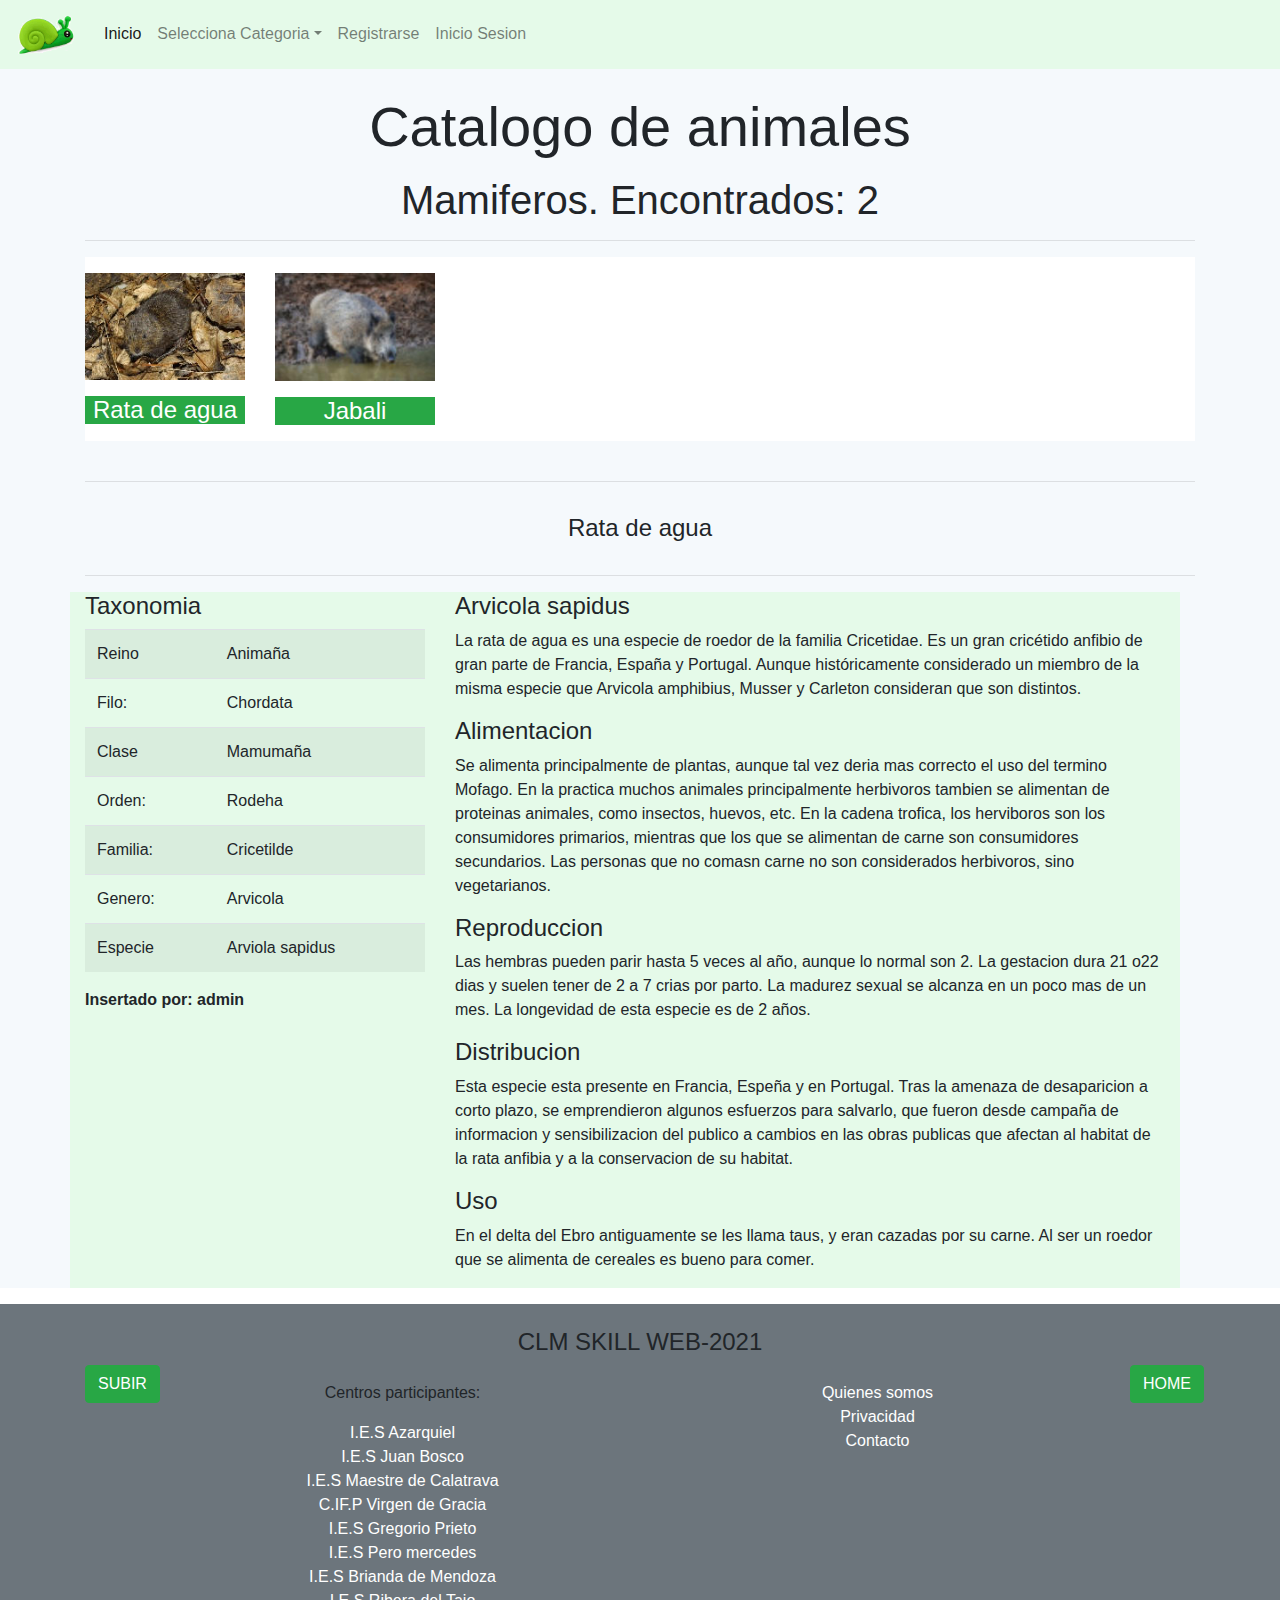
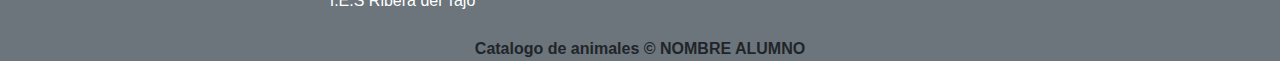
==== commit 9cd18add: "t" ====
--- a/Mamiferos.html
+++ b/Mamiferos.html
@@ -59,11 +59,11 @@
                         <div class="row flex-nowrap overflow-auto">
                             <div class="col-6 col-md-4 col-lg-3 col-xl-2">
                                 <img src="img/ratadeagua.jpg" alt="" class="img-fluid mt-3 w-100">
-                                <h4 class="bg-success container-fluid text-center text-white mt-3  mb-3">Rata de agua</h4>
+                                <h4 class="bg-success  text-center text-white mt-3  mb-3">Rata de agua</h4>
                             </div>
                             <div class="col-6 col-md-4 col-lg-3 col-xl-2">
                                 <img src="img/jabali.jpg" alt="" class="img-fluid mt-3 w-100">
-                                <h4 class="bg-success container-fluid text-center text-white mt-3  mb-3">Jabali</h4>
+                                <h4 class="bg-success  text-center text-white mt-3  mb-3">Jabali</h4>
                             </div>
                         </div>
                     </div>
